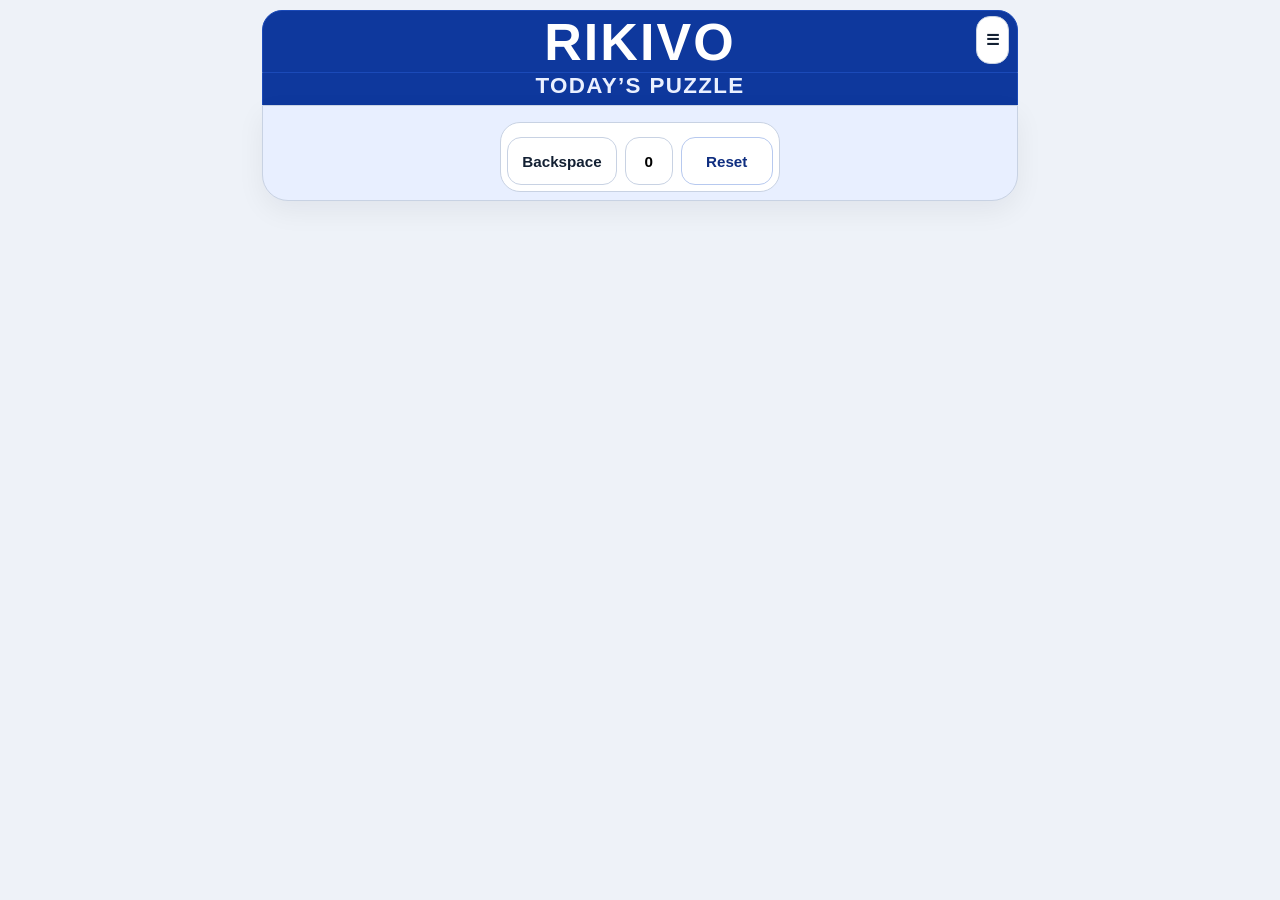
==== play.html @ 3fcb5b3f "Rebuild integrated centered keypad and controls layout" ====
<!DOCTYPE html>
<html lang="en-GB">
<head>
  <meta charset="UTF-8">
  <meta name="viewport" content="width=device-width, initial-scale=1.0">
  <title>Rikivo™ | Today’s Puzzle</title>
  <link rel="icon" type="image/svg+xml" href="favicon.svg">
  <link rel="stylesheet" href="css/style.css">
</head>
<body class="app-body">
  <main class="app-shell app-shell-play">
    <header class="topbar topbar-home">
      <div class="brand-lockup">
        <div class="brand-title">RIKIVO</div>
      </div>
      <button id="menu-btn" class="ghost-pill menu-btn" type="button" aria-label="Open menu">☰</button>
    </header>

    <section class="play-hero daily-hero">
      <h1 class="daily-title">Today’s Puzzle</h1>
    </section>

    <section class="play-card hero-tint">
      <div id="status-bar" class="status-bar" aria-live="polite"></div>
      <div class="board-wrap">
        <div id="puzzle-grid" class="puzzle-grid" aria-label="Rikivo puzzle grid"></div>
      </div>

      <div class="entry-panel">
        <div id="feedback-chip" class="feedback-chip hidden" aria-live="polite"></div>
        <div class="keypad-cluster">
          <div id="digit-pad" class="digit-pad"></div>

          <div class="small-controls compact-controls">
          <button id="backspace-btn" class="ghost-pill compact-pill" type="button">Backspace</button>
          <button id="zero-btn" class="digit-btn" type="button">0</button>
          <button id="reset-btn" class="secondary-pill compact-pill" type="button">Reset</button>
          </div>
        </div>
      </div>
    </section>

    <div id="menu-modal" class="rules-modal hidden" role="dialog" aria-modal="true" aria-labelledby="menu-title">
      <div class="rules-card">
        <h3 id="menu-title">Menu</h3>
        <div class="menu-actions">
          <button id="menu-rules-btn" class="secondary-pill rules-close-btn" type="button">Rules</button>
          <a id="menu-patreon-link" class="secondary-pill rules-close-btn" href="#" target="_blank" rel="noopener noreferrer">Patreon</a>
          <a id="menu-book-link" class="secondary-pill rules-close-btn" href="#" target="_blank" rel="noopener noreferrer">Amazon book</a>
          <button id="menu-share-btn" class="secondary-pill rules-close-btn" type="button">Share Rikivo</button>
          <button id="menu-close-btn" class="ghost-pill rules-close-btn" type="button">Close</button>
        </div>
      </div>
    </div>
    <div id="rules-modal" class="rules-modal hidden" role="dialog" aria-modal="true" aria-labelledby="rules-title">
      <div class="rules-card">
        <h3 id="rules-title">How to play</h3>
        <ul>
          <li>Fill the grid with numbers 1 to 16.</li>
          <li>The next number must be exactly 1, 2 or 3 squares away.</li>
          <li>Moves are horizontal or vertical only.</li>
          <li>No diagonals.</li>
          <li>Grey shades show the distance to the next number.</li>
          <li>White = 1 square, light grey = 2, dark grey = 3.</li>
          <li>The final number is shown in bold.</li>
        </ul>
        <button id="rules-close-btn" class="secondary-pill rules-close-btn" type="button">Close</button>
      </div>
    </section>

 
    <footer class="bottom-note"><span class="footer-line"></span>© LGW Innovation Ltd</footer>
  </main>
    <script src="/rikivo_website/js/config.js"></script>
    <script src="/rikivo_website/js/puzzle-data.js"></script>
    <script src="/rikivo_website/js/app.js"></script>

  <script src="/rikivo_website/js/config.js"></script>
  <script src="/rikivo_website/js/puzzle-data.js"></script>
  <script src="/rikivo_website/js/app.js"></script>
</body>
</html>
---- css/style.css ----
*{box-sizing:border-box}
:root{
  --bg:#eef2f8; --panel:#ffffff; --line:#c8d2e3; --text:#132033; --muted:#5a6882;
  --brand:#1344b8; --brand-dark:#0f2e80; --brand-soft:#e8efff; --hero-tint:#0e389d;
  --light-teal:#f2f5fb; --selected:#ffd966; --correct:#edf2fc; --wrong:#fee2e2;
  --shade1:#ffffff; --shade2:#cfd5dd; --shade3:#9ea7b2; --grid-line:#b7c2ce;
  --shadow:0 10px 28px rgba(15,23,42,.06); --radius-xl:26px; --radius-lg:20px;
}
html,body{margin:0;padding:0;background:var(--bg);color:var(--text);font-family:"Trebuchet MS","Segoe UI",Arial,sans-serif}
body{min-height:100vh}
.app-shell{width:min(100%,780px);margin:0 auto;padding:10px 12px 22px}
.topbar{display:flex;align-items:center;justify-content:center;gap:10px;margin-bottom:0;background:var(--hero-tint);border:1px solid #1b4ab8;border-radius:20px 20px 0 0;padding:5px 10px 4px;position:relative}
.menu-btn{position:absolute;right:8px;top:5px;padding:3px 9px;font-size:.85rem;min-width:auto;color:#eaf0ff;border-color:#7f9de0;background:rgba(255,255,255,.08)}
.brand-lockup{text-align:center}
.brand-title,.daily-hero h1,.section-card h2,.compact-card h2{
  font-family:"Trebuchet MS","Segoe UI",Arial,sans-serif;letter-spacing:0.04em
}
.brand-title{font-size:clamp(2.3rem,6.6vw,3.25rem);font-weight:900;line-height:1;color:#ffffff}
.tm{font-size:.38em;vertical-align:super}
.tagline,.section-copy,.small-note,.bottom-note,.habit-line{color:var(--muted)}
.daily-hero{text-align:center;margin-bottom:0;background:var(--hero-tint);color:#fff;padding:0 10px 4px;border-left:1px solid #1b4ab8;border-right:1px solid #1b4ab8}
.daily-hero h1{margin:0 0 2px;font-size:clamp(1.15rem,2.8vw,1.4rem);font-weight:700;color:#eaf0ff;text-transform:uppercase;letter-spacing:.06em}
.daily-hero p{margin:0 auto;max-width:570px;font-size:.9rem;color:#d9e4ff;line-height:1.35}
.instruction-row{display:flex;align-items:center;justify-content:center;gap:8px;max-width:620px;margin:2px auto 0}
.play-card,.section-card,.compact-card,.help-panel{
  background:var(--panel);border:1px solid var(--line);border-radius:var(--radius-xl);box-shadow:var(--shadow)
}
.hero-tint,.support-tint{background:var(--brand-soft)}
.light-teal-tint{background:var(--light-teal)}
.plain-card{background:var(--panel)}
.play-card{padding:8px 9px 8px;margin-bottom:7px;border-top-left-radius:0;border-top-right-radius:0}
.board-wrap{display:flex;justify-content:center}
.puzzle-grid{display:grid;gap:8px}
.cell{
  width:clamp(70px,18.5vw,90px);height:clamp(70px,18.5vw,90px);
  border:2px solid var(--grid-line);border-radius:14px;display:flex;align-items:center;justify-content:center;
  font-size:clamp(1.4rem,5vw,2rem);font-weight:400;color:var(--text);cursor:pointer;
  box-shadow:inset 0 -1px 0 rgba(255,255,255,.4)
}
.cell.given-cell{box-shadow:inset 0 0 0 3px rgba(19,68,184,.28)}
.cell.selected{outline:4px solid var(--selected);outline-offset:1px}
.cell.correct{background:var(--correct)!important;box-shadow:inset 0 0 0 2px #d2dcf2}
.cell.wrong{background:var(--wrong)!important}
.shade-1{background:var(--shade1)} .shade-2{background:var(--shade2)} .shade-3{background:var(--shade3)} .final-cell{background:#fff}
.entry-panel{margin:4px auto 0;background:#ffffff;border:1px solid var(--line);border-radius:var(--radius-lg);padding:6px;display:flex;flex-direction:column;align-items:center;width:max-content;max-width:100%}
.status-bar{display:flex;justify-content:center;gap:5px;flex-wrap:wrap;margin:0 auto 4px;max-width:420px}
.status-pill{font-size:.8rem;color:#335078;background:#f5f8ff;border:1px solid #d5def0;border-radius:999px;padding:4px 8px}
.feedback-chip{margin:0 auto 6px;display:inline-block;padding:5px 10px;border-radius:999px;background:#fff;border:1px solid var(--line);color:var(--muted);font-size:.85rem}
.feedback-chip.hidden{display:none}
.keypad-cluster{display:grid;gap:8px;justify-items:center}
.digit-pad{display:grid;grid-template-columns:repeat(3,48px);gap:8px;max-width:160px;margin:0 auto}
.digit-btn{width:48px;padding:0;background:#fff;cursor:pointer}
.digit-btn.empty{visibility:hidden;pointer-events:none}
.small-controls{display:grid;grid-template-columns:auto 48px auto;gap:8px;justify-content:center;align-items:center;width:max-content;max-width:100%;margin:0 auto}
.compact-controls{max-width:none}
.compact-pill{padding:0 14px;min-width:92px}
.primary-pill,.secondary-pill,.ghost-pill,.digit-btn,.compact-pill{
  height:48px;border-radius:14px;font-size:.95rem;font-weight:700;border:1px solid var(--line);
  display:flex;align-items:center;justify-content:center;box-sizing:border-box;
  text-decoration:none;text-align:center;font-family:"Trebuchet MS","Segoe UI",Arial,sans-serif
}
.primary-pill{background:var(--brand);color:#fff}
.secondary-pill{background:#ffffff;color:var(--brand-dark);border:1px solid #b7c9ef}
.ghost-pill{background:#fff;color:var(--text);border:1px solid var(--line)}
.habit-line{text-align:center;font-size:.84rem;margin:5px 0 0}
.section-card,.compact-card{padding:12px 12px;margin-bottom:8px}
.section-card h2,.compact-card h2{margin:0 0 7px;font-size:clamp(1.08rem,2.9vw,1.3rem);text-align:center;font-weight:700;color:#0f2239}
.legend-grid{display:grid;gap:7px}
.legend-card{display:grid;grid-template-columns:32px 1fr;gap:7px;align-items:center;padding:7px;border:1px solid var(--line);border-radius:12px;background:#ffffff}
.key-box{width:30px;height:30px;border-radius:8px;border:2px solid var(--grid-line)}
.compact-clue .small-note{margin-top:6px;font-size:.9rem}
.action-stack{display:grid;gap:8px;max-width:420px;margin:0 auto}
.compact-actions{max-width:420px}
.center-copy,.center{text-align:center}
.bottom-note{text-align:center;padding:8px 0 5px;font-size:.88rem}
.rules-modal{position:fixed;inset:0;background:rgba(8,19,47,.45);display:flex;align-items:center;justify-content:center;padding:14px;z-index:50}
.rules-modal.hidden{display:none}
.rules-card{width:min(100%,420px);background:#fff;border:1px solid var(--line);border-radius:14px;padding:14px}
.rules-card h3{margin:0 0 8px;color:#17356e}
.rules-card ul{margin:0 0 10px 18px;padding:0;color:#334a72;font-size:.92rem;line-height:1.35}
.rules-close-btn{width:100%}
.menu-actions{display:grid;gap:7px}
.footer-line{display:block;width:120px;height:1px;background:var(--line);margin:0 auto 10px}
@media (min-width:760px){.legend-grid{grid-template-columns:repeat(3,1fr)}}
@media (max-width:520px){
  .app-shell{padding-left:10px;padding-right:10px}
  .play-card,.section-card,.compact-card,.help-panel{border-radius:20px;padding-left:10px;padding-right:10px}
  .topbar{padding-top:4px;padding-bottom:4px}
  .menu-btn{right:7px;top:4px;padding:3px 8px;font-size:.74rem}
  .brand-title{font-size:clamp(2rem,8vw,2.5rem)}
  .instruction-row{gap:6px}
  .digit-pad{grid-template-columns:repeat(3,46px);gap:7px;max-width:152px}
  .small-controls{grid-template-columns:auto 46px auto;gap:7px}
  .compact-pill{padding:0 12px;min-width:84px;font-size:.9rem}
  .entry-panel{margin-top:3px;padding:5px}
  .status-bar{margin-bottom:3px}
}


.challenge-line{
  margin:0 0 8px;
  text-align:center;
  color:#eef3ff;
  font-weight:700;
  font-size:1rem;
}
.compact-actions .primary-pill{
  background:var(--brand);
  color:#fff;
}
.compact-actions .secondary-pill{
  background:#fff;
  color:var(--brand-dark);
}
@media (max-width:520px){
  .challenge-line{font-size:.98rem;}
}


.daily-title{
  font-size:clamp(1.15rem,2.8vw,1.4rem)!important;
}
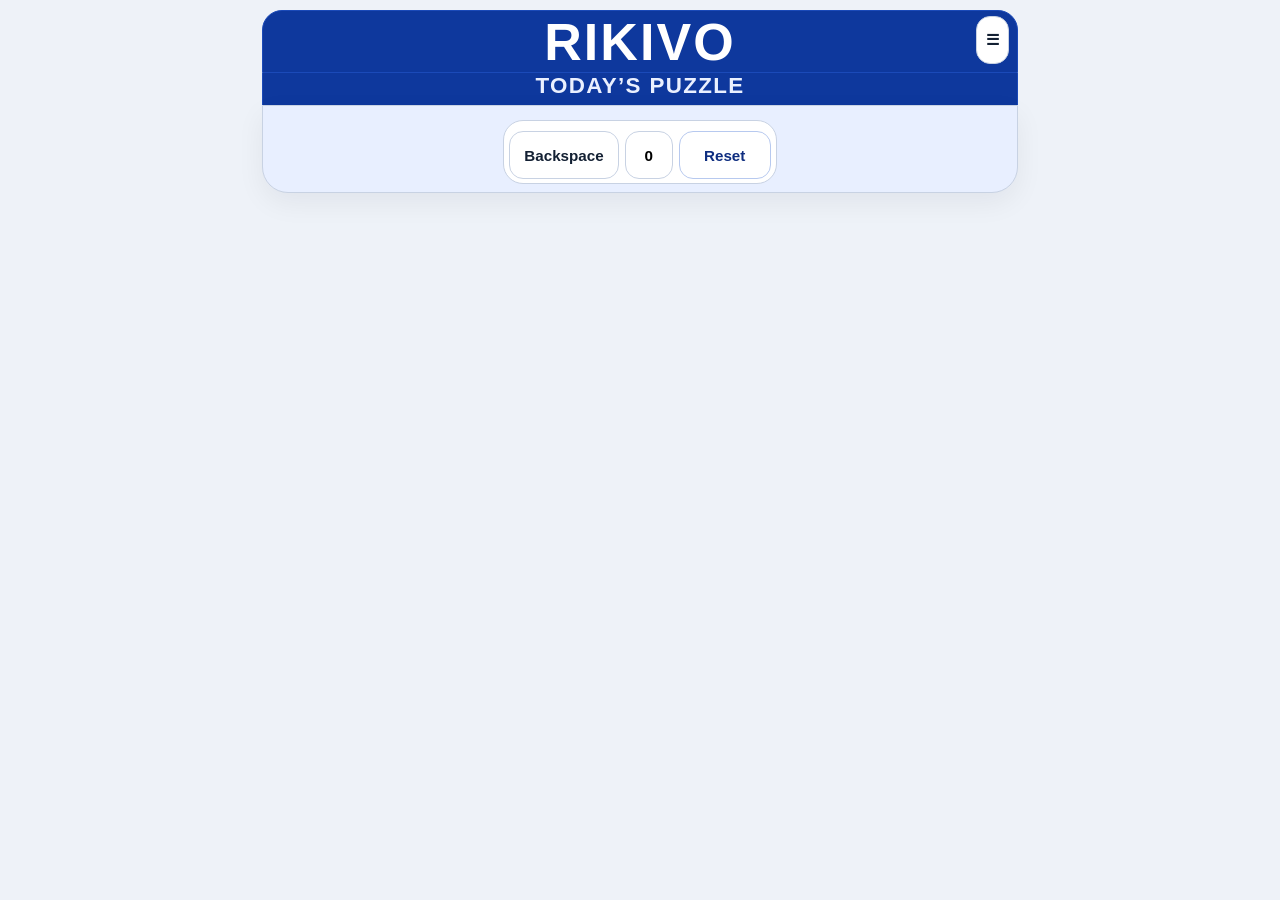
==== commit d7b27b87: "Tighten and compact Rikivo keypad panel spacing" ====
--- a/play.html
+++ b/play.html
@@ -32,9 +32,9 @@
           <div id="digit-pad" class="digit-pad"></div>
 
           <div class="small-controls compact-controls">
-          <button id="backspace-btn" class="ghost-pill compact-pill" type="button">Backspace</button>
-          <button id="zero-btn" class="digit-btn" type="button">0</button>
-          <button id="reset-btn" class="secondary-pill compact-pill" type="button">Reset</button>
+            <button id="backspace-btn" class="ghost-pill compact-pill" type="button">Backspace</button>
+            <button id="zero-btn" class="digit-btn" type="button">0</button>
+            <button id="reset-btn" class="secondary-pill compact-pill" type="button">Reset</button>
           </div>
         </div>
       </div>
--- a/css/style.css
+++ b/css/style.css
@@ -42,16 +42,16 @@
 .cell.correct{background:var(--correct)!important;box-shadow:inset 0 0 0 2px #d2dcf2}
 .cell.wrong{background:var(--wrong)!important}
 .shade-1{background:var(--shade1)} .shade-2{background:var(--shade2)} .shade-3{background:var(--shade3)} .final-cell{background:#fff}
-.entry-panel{margin:4px auto 0;background:#ffffff;border:1px solid var(--line);border-radius:var(--radius-lg);padding:6px;display:flex;flex-direction:column;align-items:center;width:max-content;max-width:100%}
+.entry-panel{margin:2px auto 0;background:#ffffff;border:1px solid var(--line);border-radius:var(--radius-lg);padding:4px 5px;display:flex;flex-direction:column;align-items:center;width:fit-content;max-width:100%}
 .status-bar{display:flex;justify-content:center;gap:5px;flex-wrap:wrap;margin:0 auto 4px;max-width:420px}
 .status-pill{font-size:.8rem;color:#335078;background:#f5f8ff;border:1px solid #d5def0;border-radius:999px;padding:4px 8px}
-.feedback-chip{margin:0 auto 6px;display:inline-block;padding:5px 10px;border-radius:999px;background:#fff;border:1px solid var(--line);color:var(--muted);font-size:.85rem}
+.feedback-chip{margin:0 auto 4px;display:inline-block;padding:5px 10px;border-radius:999px;background:#fff;border:1px solid var(--line);color:var(--muted);font-size:.85rem}
 .feedback-chip.hidden{display:none}
-.keypad-cluster{display:grid;gap:8px;justify-items:center}
-.digit-pad{display:grid;grid-template-columns:repeat(3,48px);gap:8px;max-width:160px;margin:0 auto}
+.keypad-cluster{display:grid;gap:6px;justify-items:center}
+.digit-pad{display:grid;grid-template-columns:repeat(3,48px);gap:6px;max-width:156px;margin:0 auto}
 .digit-btn{width:48px;padding:0;background:#fff;cursor:pointer}
 .digit-btn.empty{visibility:hidden;pointer-events:none}
-.small-controls{display:grid;grid-template-columns:auto 48px auto;gap:8px;justify-content:center;align-items:center;width:max-content;max-width:100%;margin:0 auto}
+.small-controls{display:grid;grid-template-columns:auto 48px auto;gap:6px;justify-content:center;align-items:center;width:max-content;max-width:100%;margin:0 auto}
 .compact-controls{max-width:none}
 .compact-pill{padding:0 14px;min-width:92px}
 .primary-pill,.secondary-pill,.ghost-pill,.digit-btn,.compact-pill{
@@ -89,11 +89,11 @@
   .menu-btn{right:7px;top:4px;padding:3px 8px;font-size:.74rem}
   .brand-title{font-size:clamp(2rem,8vw,2.5rem)}
   .instruction-row{gap:6px}
-  .digit-pad{grid-template-columns:repeat(3,46px);gap:7px;max-width:152px}
-  .small-controls{grid-template-columns:auto 46px auto;gap:7px}
-  .compact-pill{padding:0 12px;min-width:84px;font-size:.9rem}
-  .entry-panel{margin-top:3px;padding:5px}
-  .status-bar{margin-bottom:3px}
+  .digit-pad{grid-template-columns:repeat(3,44px);gap:6px;max-width:144px}
+  .small-controls{grid-template-columns:auto 44px auto;gap:6px}
+  .compact-pill{padding:0 10px;min-width:80px;font-size:.88rem}
+  .entry-panel{margin-top:2px;padding:4px}
+  .status-bar{margin-bottom:2px}
 }
 
 
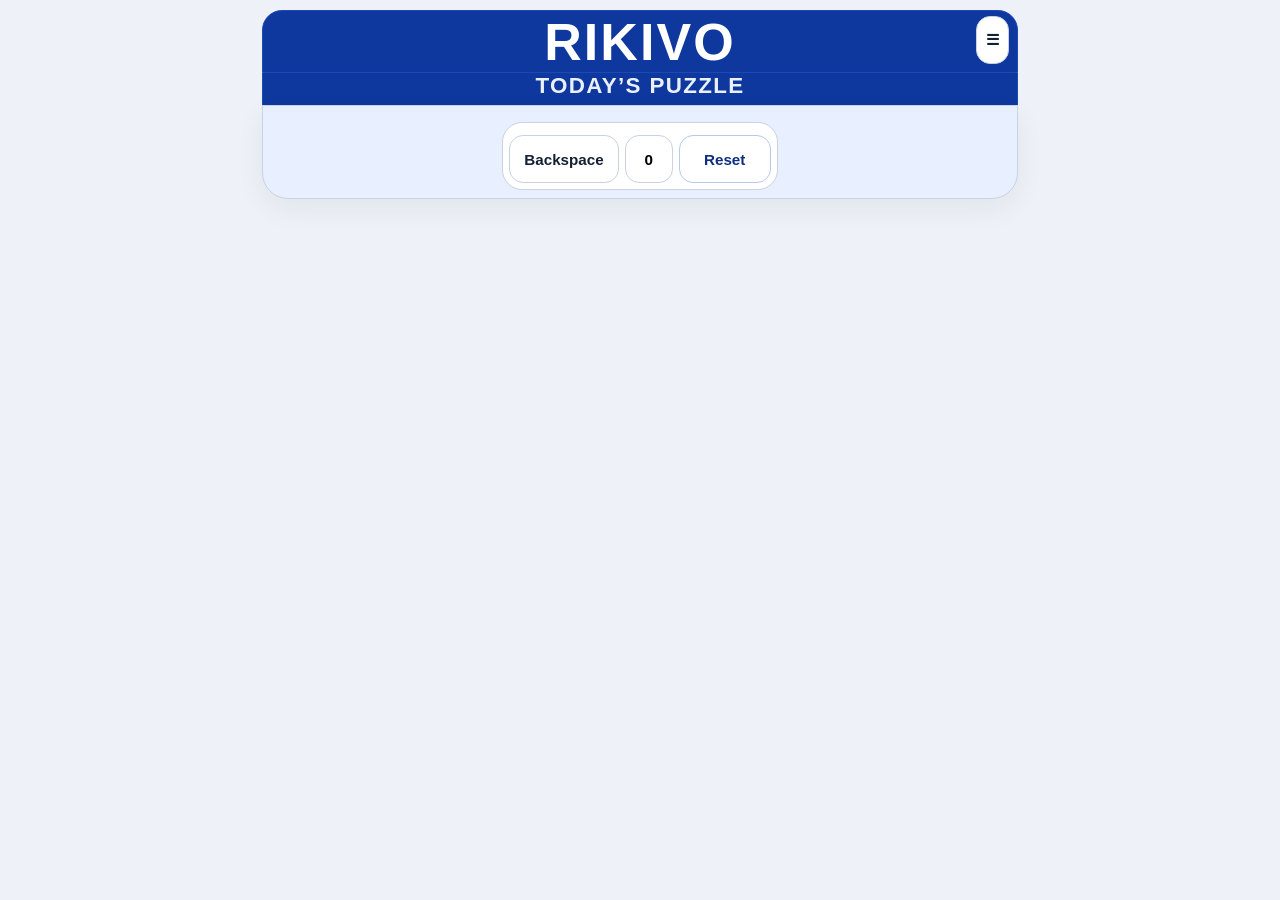
==== commit 9fa1d40a: "Merge branch 'main' into codex/fix-layout-for-rikivo-0-button-1e807k" ====
--- a/play.html
+++ b/play.html
@@ -32,9 +32,9 @@
           <div id="digit-pad" class="digit-pad"></div>
 
           <div class="small-controls compact-controls">
-            <button id="backspace-btn" class="ghost-pill compact-pill" type="button">Backspace</button>
-            <button id="zero-btn" class="digit-btn" type="button">0</button>
-            <button id="reset-btn" class="secondary-pill compact-pill" type="button">Reset</button>
+          <button id="backspace-btn" class="ghost-pill compact-pill" type="button">Backspace</button>
+          <button id="zero-btn" class="digit-btn" type="button">0</button>
+          <button id="reset-btn" class="secondary-pill compact-pill" type="button">Reset</button>
           </div>
         </div>
       </div>
--- a/css/style.css
+++ b/css/style.css
@@ -42,7 +42,7 @@
 .cell.correct{background:var(--correct)!important;box-shadow:inset 0 0 0 2px #d2dcf2}
 .cell.wrong{background:var(--wrong)!important}
 .shade-1{background:var(--shade1)} .shade-2{background:var(--shade2)} .shade-3{background:var(--shade3)} .final-cell{background:#fff}
-.entry-panel{margin:2px auto 0;background:#ffffff;border:1px solid var(--line);border-radius:var(--radius-lg);padding:4px 5px;display:flex;flex-direction:column;align-items:center;width:fit-content;max-width:100%}
+.entry-panel{margin:4px auto 0;background:#ffffff;border:1px solid var(--line);border-radius:var(--radius-lg);padding:6px;display:flex;flex-direction:column;align-items:center;width:max-content;max-width:100%}
 .status-bar{display:flex;justify-content:center;gap:5px;flex-wrap:wrap;margin:0 auto 4px;max-width:420px}
 .status-pill{font-size:.8rem;color:#335078;background:#f5f8ff;border:1px solid #d5def0;border-radius:999px;padding:4px 8px}
 .feedback-chip{margin:0 auto 4px;display:inline-block;padding:5px 10px;border-radius:999px;background:#fff;border:1px solid var(--line);color:var(--muted);font-size:.85rem}
@@ -89,11 +89,11 @@
   .menu-btn{right:7px;top:4px;padding:3px 8px;font-size:.74rem}
   .brand-title{font-size:clamp(2rem,8vw,2.5rem)}
   .instruction-row{gap:6px}
-  .digit-pad{grid-template-columns:repeat(3,44px);gap:6px;max-width:144px}
-  .small-controls{grid-template-columns:auto 44px auto;gap:6px}
-  .compact-pill{padding:0 10px;min-width:80px;font-size:.88rem}
-  .entry-panel{margin-top:2px;padding:4px}
-  .status-bar{margin-bottom:2px}
+  .digit-pad{grid-template-columns:repeat(3,46px);gap:7px;max-width:152px}
+  .small-controls{grid-template-columns:auto 46px auto;gap:7px}
+  .compact-pill{padding:0 12px;min-width:84px;font-size:.9rem}
+  .entry-panel{margin-top:3px;padding:5px}
+  .status-bar{margin-bottom:3px}
 }
 
 
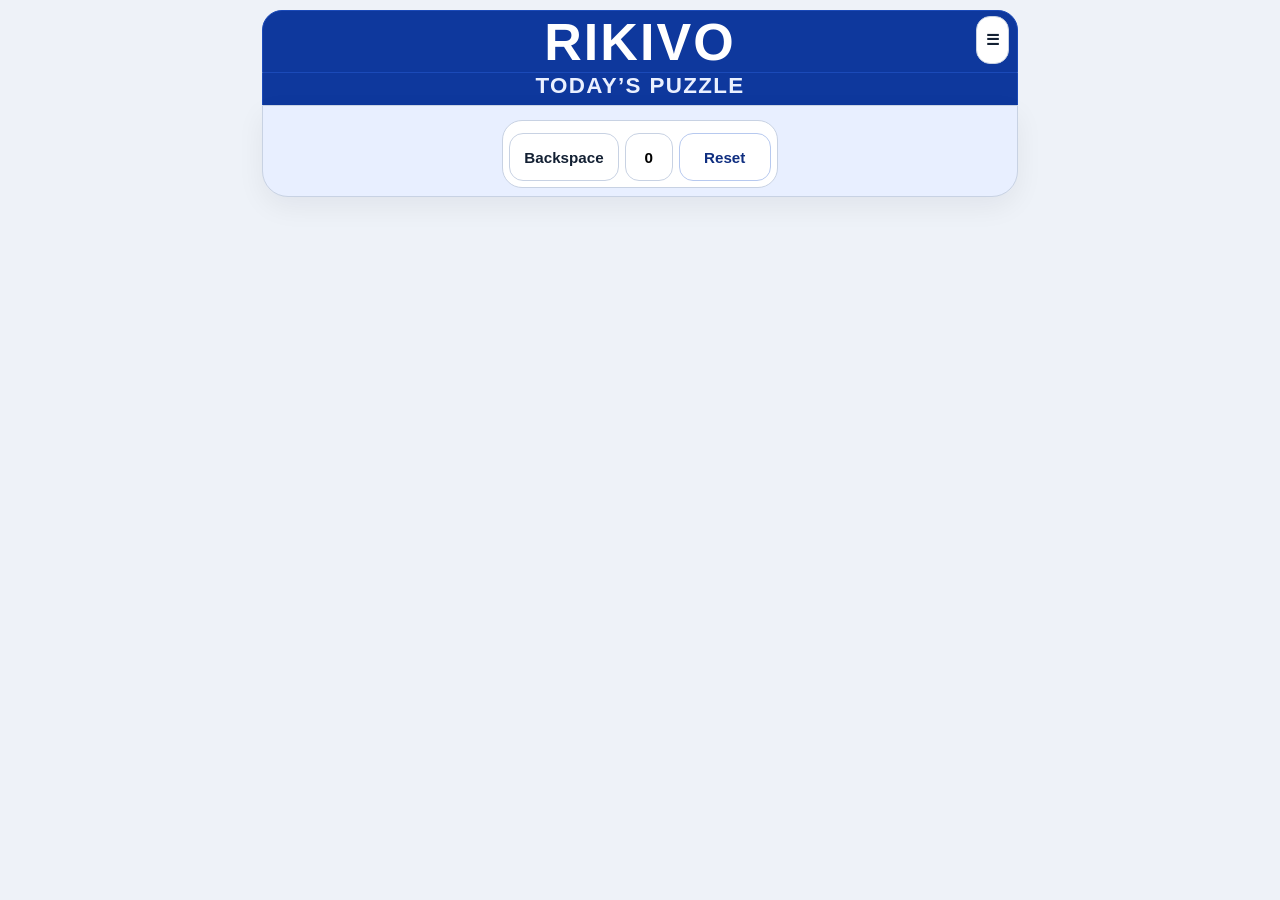
==== commit 1f6f0a7b: "Rebuild keypad/control block with clean centered grid layout" ====
--- a/play.html
+++ b/play.html
@@ -28,13 +28,13 @@
 
       <div class="entry-panel">
         <div id="feedback-chip" class="feedback-chip hidden" aria-live="polite"></div>
-        <div class="keypad-cluster">
+        <div class="keypad-panel">
           <div id="digit-pad" class="digit-pad"></div>
 
           <div class="small-controls compact-controls">
-          <button id="backspace-btn" class="ghost-pill compact-pill" type="button">Backspace</button>
-          <button id="zero-btn" class="digit-btn" type="button">0</button>
-          <button id="reset-btn" class="secondary-pill compact-pill" type="button">Reset</button>
+            <button id="backspace-btn" class="ghost-pill compact-pill" type="button">Backspace</button>
+            <button id="zero-btn" class="digit-btn" type="button">0</button>
+            <button id="reset-btn" class="secondary-pill compact-pill" type="button">Reset</button>
           </div>
         </div>
       </div>
--- a/css/style.css
+++ b/css/style.css
@@ -42,18 +42,21 @@
 .cell.correct{background:var(--correct)!important;box-shadow:inset 0 0 0 2px #d2dcf2}
 .cell.wrong{background:var(--wrong)!important}
 .shade-1{background:var(--shade1)} .shade-2{background:var(--shade2)} .shade-3{background:var(--shade3)} .final-cell{background:#fff}
-.entry-panel{margin:4px auto 0;background:#ffffff;border:1px solid var(--line);border-radius:var(--radius-lg);padding:6px;display:flex;flex-direction:column;align-items:center;width:max-content;max-width:100%}
+.entry-panel{margin:2px auto 0;background:#ffffff;border:1px solid var(--line);border-radius:var(--radius-lg);padding:6px;display:flex;flex-direction:column;align-items:center;width:fit-content;max-width:100%}
 .status-bar{display:flex;justify-content:center;gap:5px;flex-wrap:wrap;margin:0 auto 4px;max-width:420px}
 .status-pill{font-size:.8rem;color:#335078;background:#f5f8ff;border:1px solid #d5def0;border-radius:999px;padding:4px 8px}
 .feedback-chip{margin:0 auto 4px;display:inline-block;padding:5px 10px;border-radius:999px;background:#fff;border:1px solid var(--line);color:var(--muted);font-size:.85rem}
 .feedback-chip.hidden{display:none}
-.keypad-cluster{display:grid;gap:6px;justify-items:center}
-.digit-pad{display:grid;grid-template-columns:repeat(3,48px);gap:6px;max-width:156px;margin:0 auto}
+.keypad-panel{display:grid;grid-template-columns:auto 48px auto;grid-template-areas:"digits digits digits" "keyrow keyrow keyrow";column-gap:6px;row-gap:6px;justify-content:center;align-items:center}
+.digit-pad{grid-area:digits;display:grid;grid-template-columns:repeat(3,48px);gap:6px;margin:0 auto}
 .digit-btn{width:48px;padding:0;background:#fff;cursor:pointer}
 .digit-btn.empty{visibility:hidden;pointer-events:none}
-.small-controls{display:grid;grid-template-columns:auto 48px auto;gap:6px;justify-content:center;align-items:center;width:max-content;max-width:100%;margin:0 auto}
-.compact-controls{max-width:none}
+.small-controls{display:grid;grid-template-columns:auto 48px auto;grid-template-areas:"back zero reset";gap:6px;justify-content:center;align-items:center;width:max-content;max-width:100%;margin:0 auto}
+.compact-controls{grid-area:keyrow;max-width:none}
 .compact-pill{padding:0 14px;min-width:92px}
+#backspace-btn{grid-area:back}
+#zero-btn{grid-area:zero}
+#reset-btn{grid-area:reset}
 .primary-pill,.secondary-pill,.ghost-pill,.digit-btn,.compact-pill{
   height:48px;border-radius:14px;font-size:.95rem;font-weight:700;border:1px solid var(--line);
   display:flex;align-items:center;justify-content:center;box-sizing:border-box;
@@ -89,11 +92,12 @@
   .menu-btn{right:7px;top:4px;padding:3px 8px;font-size:.74rem}
   .brand-title{font-size:clamp(2rem,8vw,2.5rem)}
   .instruction-row{gap:6px}
-  .digit-pad{grid-template-columns:repeat(3,46px);gap:7px;max-width:152px}
-  .small-controls{grid-template-columns:auto 46px auto;gap:7px}
-  .compact-pill{padding:0 12px;min-width:84px;font-size:.9rem}
-  .entry-panel{margin-top:3px;padding:5px}
-  .status-bar{margin-bottom:3px}
+  .keypad-panel{grid-template-columns:auto 44px auto;column-gap:6px;row-gap:6px}
+  .digit-pad{grid-template-columns:repeat(3,44px);gap:6px}
+  .small-controls{grid-template-columns:auto 44px auto;gap:6px}
+  .compact-pill{padding:0 10px;min-width:80px;font-size:.88rem}
+  .entry-panel{margin-top:2px;padding:5px}
+  .status-bar{margin-bottom:2px}
 }
 
 
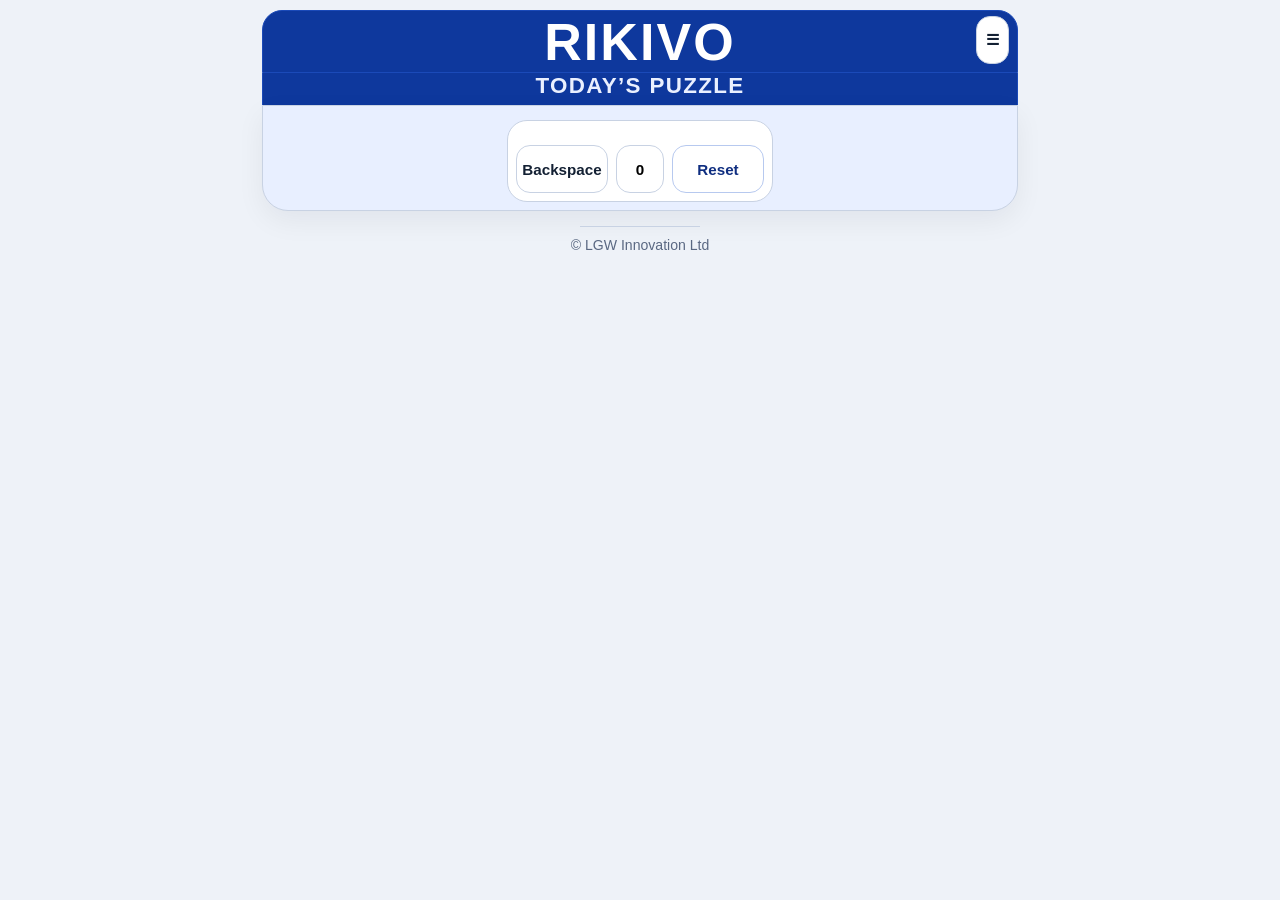
==== commit 27849305: "Fix play modal markup and remove duplicate script includes" ====
--- a/play.html
+++ b/play.html
@@ -66,17 +66,12 @@
         </ul>
         <button id="rules-close-btn" class="secondary-pill rules-close-btn" type="button">Close</button>
       </div>
-    </section>
+    </div>
 
- 
     <footer class="bottom-note"><span class="footer-line"></span>© LGW Innovation Ltd</footer>
   </main>
     <script src="/rikivo_website/js/config.js"></script>
     <script src="/rikivo_website/js/puzzle-data.js"></script>
     <script src="/rikivo_website/js/app.js"></script>
-
-  <script src="/rikivo_website/js/config.js"></script>
-  <script src="/rikivo_website/js/puzzle-data.js"></script>
-  <script src="/rikivo_website/js/app.js"></script>
 </body>
 </html>
--- a/css/style.css
+++ b/css/style.css
@@ -5,6 +5,7 @@
   --light-teal:#f2f5fb; --selected:#ffd966; --correct:#edf2fc; --wrong:#fee2e2;
   --shade1:#ffffff; --shade2:#cfd5dd; --shade3:#9ea7b2; --grid-line:#b7c2ce;
   --shadow:0 10px 28px rgba(15,23,42,.06); --radius-xl:26px; --radius-lg:20px;
+  --key-size:48px; --key-gap:8px; --control-width:92px;
 }
 html,body{margin:0;padding:0;background:var(--bg);color:var(--text);font-family:"Trebuchet MS","Segoe UI",Arial,sans-serif}
 body{min-height:100vh}
@@ -47,16 +48,16 @@
 .status-pill{font-size:.8rem;color:#335078;background:#f5f8ff;border:1px solid #d5def0;border-radius:999px;padding:4px 8px}
 .feedback-chip{margin:0 auto 4px;display:inline-block;padding:5px 10px;border-radius:999px;background:#fff;border:1px solid var(--line);color:var(--muted);font-size:.85rem}
 .feedback-chip.hidden{display:none}
-.keypad-panel{display:grid;grid-template-columns:auto 48px auto;grid-template-areas:"digits digits digits" "keyrow keyrow keyrow";column-gap:6px;row-gap:6px;justify-content:center;align-items:center}
-.digit-pad{grid-area:digits;display:grid;grid-template-columns:repeat(3,48px);gap:6px;margin:0 auto}
-.digit-btn{width:48px;padding:0;background:#fff;cursor:pointer}
+.keypad-panel{display:flex;flex-direction:column;align-items:center;gap:var(--key-gap);width:fit-content;padding:2px}
+.digit-pad{display:grid;grid-template-columns:repeat(3,var(--key-size));gap:var(--key-gap);justify-content:center;margin:0 auto}
+.digit-btn{width:var(--key-size);height:var(--key-size);min-width:var(--key-size);max-width:var(--key-size);padding:0;background:#fff;cursor:pointer;display:flex;align-items:center;justify-content:center;box-sizing:border-box}
 .digit-btn.empty{visibility:hidden;pointer-events:none}
-.small-controls{display:grid;grid-template-columns:auto 48px auto;grid-template-areas:"back zero reset";gap:6px;justify-content:center;align-items:center;width:max-content;max-width:100%;margin:0 auto}
-.compact-controls{grid-area:keyrow;max-width:none}
-.compact-pill{padding:0 14px;min-width:92px}
-#backspace-btn{grid-area:back}
-#zero-btn{grid-area:zero}
-#reset-btn{grid-area:reset}
+.small-controls{display:grid;grid-template-columns:var(--control-width) var(--key-size) var(--control-width);grid-template-areas:"back zero reset";gap:var(--key-gap);align-items:center;justify-content:center;width:max-content;max-width:100%;margin:var(--key-gap) 0 0}
+.compact-controls{max-width:none}
+.compact-pill{padding:0;min-width:0}
+#backspace-btn{grid-area:back;width:var(--control-width);height:var(--key-size);box-sizing:border-box}
+#zero-btn{grid-area:zero;width:var(--key-size);height:var(--key-size);min-width:var(--key-size);max-width:var(--key-size)}
+#reset-btn{grid-area:reset;width:var(--control-width);height:var(--key-size);box-sizing:border-box}
 .primary-pill,.secondary-pill,.ghost-pill,.digit-btn,.compact-pill{
   height:48px;border-radius:14px;font-size:.95rem;font-weight:700;border:1px solid var(--line);
   display:flex;align-items:center;justify-content:center;box-sizing:border-box;
@@ -92,10 +93,8 @@
   .menu-btn{right:7px;top:4px;padding:3px 8px;font-size:.74rem}
   .brand-title{font-size:clamp(2rem,8vw,2.5rem)}
   .instruction-row{gap:6px}
-  .keypad-panel{grid-template-columns:auto 44px auto;column-gap:6px;row-gap:6px}
-  .digit-pad{grid-template-columns:repeat(3,44px);gap:6px}
-  .small-controls{grid-template-columns:auto 44px auto;gap:6px}
-  .compact-pill{padding:0 10px;min-width:80px;font-size:.88rem}
+   :root{--key-size:44px; --key-gap:6px; --control-width:86px}
+  .compact-pill{font-size:.88rem}
   .entry-panel{margin-top:2px;padding:5px}
   .status-bar{margin-bottom:2px}
 }
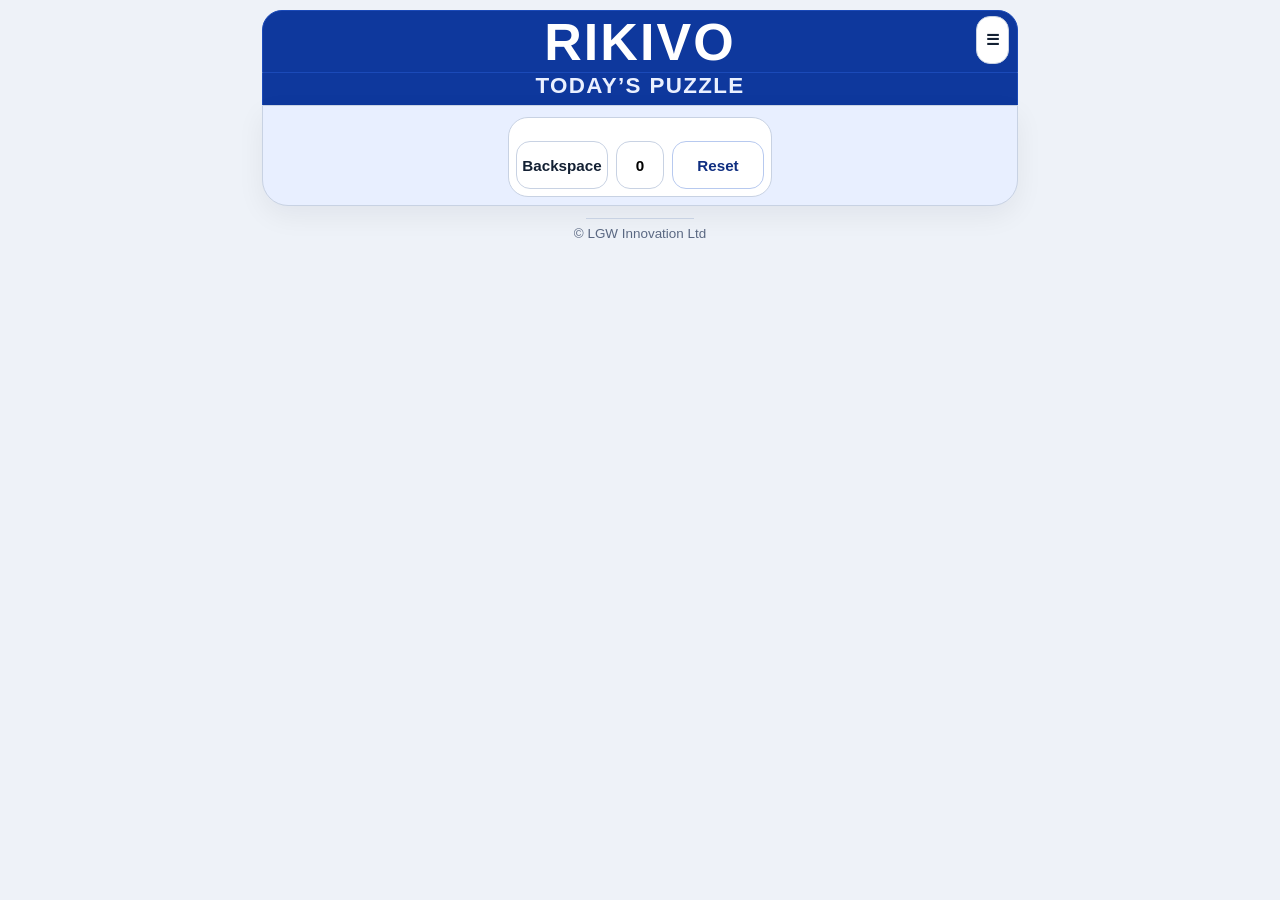
==== commit 4cf14573: "Fix share text format and bust app.js cache" ====
--- a/play.html
+++ b/play.html
@@ -46,8 +46,7 @@
         <div class="menu-actions">
           <button id="menu-rules-btn" class="secondary-pill rules-close-btn" type="button">Rules</button>
           <a id="menu-patreon-link" class="secondary-pill rules-close-btn" href="#" target="_blank" rel="noopener noreferrer">Patreon</a>
-          <a id="menu-book-link" class="secondary-pill rules-close-btn" href="#" target="_blank" rel="noopener noreferrer">Amazon book</a>
-          <button id="menu-share-btn" class="secondary-pill rules-close-btn" type="button">Share Rikivo</button>
+          <a id="menu-book-link" class="secondary-pill rules-close-btn" href="#" target="_blank" rel="noopener noreferrer">Rikivo books</a>
           <button id="menu-close-btn" class="ghost-pill rules-close-btn" type="button">Close</button>
         </div>
       </div>
@@ -72,6 +71,6 @@
   </main>
     <script src="/rikivo_website/js/config.js"></script>
     <script src="/rikivo_website/js/puzzle-data.js"></script>
-    <script src="/rikivo_website/js/app.js"></script>
+    <script src="/rikivo_website/js/app.js?v=20260518-sharefix"></script>
 </body>
 </html>
--- a/css/style.css
+++ b/css/style.css
@@ -29,7 +29,7 @@
 .hero-tint,.support-tint{background:var(--brand-soft)}
 .light-teal-tint{background:var(--light-teal)}
 .plain-card{background:var(--panel)}
-.play-card{padding:8px 9px 8px;margin-bottom:7px;border-top-left-radius:0;border-top-right-radius:0}
+.play-card{padding:7px 9px 8px;margin-bottom:6px;border-top-left-radius:0;border-top-right-radius:0}
 .board-wrap{display:flex;justify-content:center}
 .puzzle-grid{display:grid;gap:8px}
 .cell{
@@ -38,13 +38,24 @@
   font-size:clamp(1.4rem,5vw,2rem);font-weight:400;color:var(--text);cursor:pointer;
   box-shadow:inset 0 -1px 0 rgba(255,255,255,.4)
 }
+.cell,
+.digit-btn,
+.primary-pill,
+.secondary-pill,
+.ghost-pill,
+.compact-pill,
+.menu-btn{
+  touch-action:manipulation;
+  -webkit-user-select:none;
+  user-select:none;
+}
 .cell.given-cell{box-shadow:inset 0 0 0 3px rgba(19,68,184,.28)}
 .cell.selected{outline:4px solid var(--selected);outline-offset:1px}
 .cell.correct{background:var(--correct)!important;box-shadow:inset 0 0 0 2px #d2dcf2}
 .cell.wrong{background:var(--wrong)!important}
 .shade-1{background:var(--shade1)} .shade-2{background:var(--shade2)} .shade-3{background:var(--shade3)} .final-cell{background:#fff}
-.entry-panel{margin:2px auto 0;background:#ffffff;border:1px solid var(--line);border-radius:var(--radius-lg);padding:6px;display:flex;flex-direction:column;align-items:center;width:fit-content;max-width:100%}
-.status-bar{display:flex;justify-content:center;gap:5px;flex-wrap:wrap;margin:0 auto 4px;max-width:420px}
+.entry-panel{margin:1px auto 0;background:#ffffff;border:1px solid var(--line);border-radius:var(--radius-lg);padding:5px;display:flex;flex-direction:column;align-items:center;width:fit-content;max-width:100%}
+.status-bar{display:flex;justify-content:center;gap:5px;flex-wrap:wrap;margin:0 auto 3px;max-width:420px}
 .status-pill{font-size:.8rem;color:#335078;background:#f5f8ff;border:1px solid #d5def0;border-radius:999px;padding:4px 8px}
 .feedback-chip{margin:0 auto 4px;display:inline-block;padding:5px 10px;border-radius:999px;background:#fff;border:1px solid var(--line);color:var(--muted);font-size:.85rem}
 .feedback-chip.hidden{display:none}
@@ -66,6 +77,16 @@
 .primary-pill{background:var(--brand);color:#fff}
 .secondary-pill{background:#ffffff;color:var(--brand-dark);border:1px solid #b7c9ef}
 .ghost-pill{background:#fff;color:var(--text);border:1px solid var(--line)}
+.digit-btn:disabled,
+.primary-pill:disabled,
+.secondary-pill:disabled,
+.ghost-pill:disabled,
+.compact-pill:disabled{
+  opacity:.45;
+  cursor:default;
+  pointer-events:none;
+}
+.share-result-btn{margin:4px auto 2px;min-width:140px}
 .habit-line{text-align:center;font-size:.84rem;margin:5px 0 0}
 .section-card,.compact-card{padding:12px 12px;margin-bottom:8px}
 .section-card h2,.compact-card h2{margin:0 0 7px;font-size:clamp(1.08rem,2.9vw,1.3rem);text-align:center;font-weight:700;color:#0f2239}
@@ -76,7 +97,7 @@
 .action-stack{display:grid;gap:8px;max-width:420px;margin:0 auto}
 .compact-actions{max-width:420px}
 .center-copy,.center{text-align:center}
-.bottom-note{text-align:center;padding:8px 0 5px;font-size:.88rem}
+.bottom-note{text-align:center;padding:6px 0 4px;font-size:.84rem;line-height:1.2}
 .rules-modal{position:fixed;inset:0;background:rgba(8,19,47,.45);display:flex;align-items:center;justify-content:center;padding:14px;z-index:50}
 .rules-modal.hidden{display:none}
 .rules-card{width:min(100%,420px);background:#fff;border:1px solid var(--line);border-radius:14px;padding:14px}
@@ -84,10 +105,11 @@
 .rules-card ul{margin:0 0 10px 18px;padding:0;color:#334a72;font-size:.92rem;line-height:1.35}
 .rules-close-btn{width:100%}
 .menu-actions{display:grid;gap:7px}
-.footer-line{display:block;width:120px;height:1px;background:var(--line);margin:0 auto 10px}
+#menu-rules-btn,#rules-btn{cursor:pointer}
+.footer-line{display:block;width:108px;height:1px;background:var(--line);margin:0 auto 7px}
 @media (min-width:760px){.legend-grid{grid-template-columns:repeat(3,1fr)}}
 @media (max-width:520px){
-  .app-shell{padding-left:10px;padding-right:10px}
+  .app-shell{padding:9px 10px 16px}
   .play-card,.section-card,.compact-card,.help-panel{border-radius:20px;padding-left:10px;padding-right:10px}
   .topbar{padding-top:4px;padding-bottom:4px}
   .menu-btn{right:7px;top:4px;padding:3px 8px;font-size:.74rem}
@@ -95,8 +117,38 @@
   .instruction-row{gap:6px}
    :root{--key-size:44px; --key-gap:6px; --control-width:86px}
   .compact-pill{font-size:.88rem}
-  .entry-panel{margin-top:2px;padding:5px}
-  .status-bar{margin-bottom:2px}
+  .entry-panel{margin-top:1px;padding:4px}
+  .status-bar{margin-bottom:1px}
+  .challenge-line{font-size:.98rem;}
+  .keypad-panel{
+    display:grid;
+    grid-template-columns:repeat(5,var(--key-size));
+    grid-auto-rows:var(--key-size);
+    gap:var(--key-gap);
+    justify-content:center;
+  }
+  .digit-pad{display:contents}
+  .small-controls{display:contents}
+  #zero-btn{
+    grid-column:5;
+    grid-row:2;
+    width:var(--key-size);
+    height:var(--key-size);
+    min-width:var(--key-size);
+    max-width:var(--key-size);
+  }
+  #backspace-btn{
+    grid-column:1 / 3;
+    grid-row:3;
+    width:calc(var(--key-size) * 2 + var(--key-gap));
+    justify-self:end;
+  }
+  #reset-btn{
+    grid-column:4 / 6;
+    grid-row:3;
+    width:calc(var(--key-size) * 2 + var(--key-gap));
+    justify-self:start;
+  }
 }
 
 
@@ -115,11 +167,6 @@
   background:#fff;
   color:var(--brand-dark);
 }
-@media (max-width:520px){
-  .challenge-line{font-size:.98rem;}
-}
-
-
 .daily-title{
   font-size:clamp(1.15rem,2.8vw,1.4rem)!important;
 }
